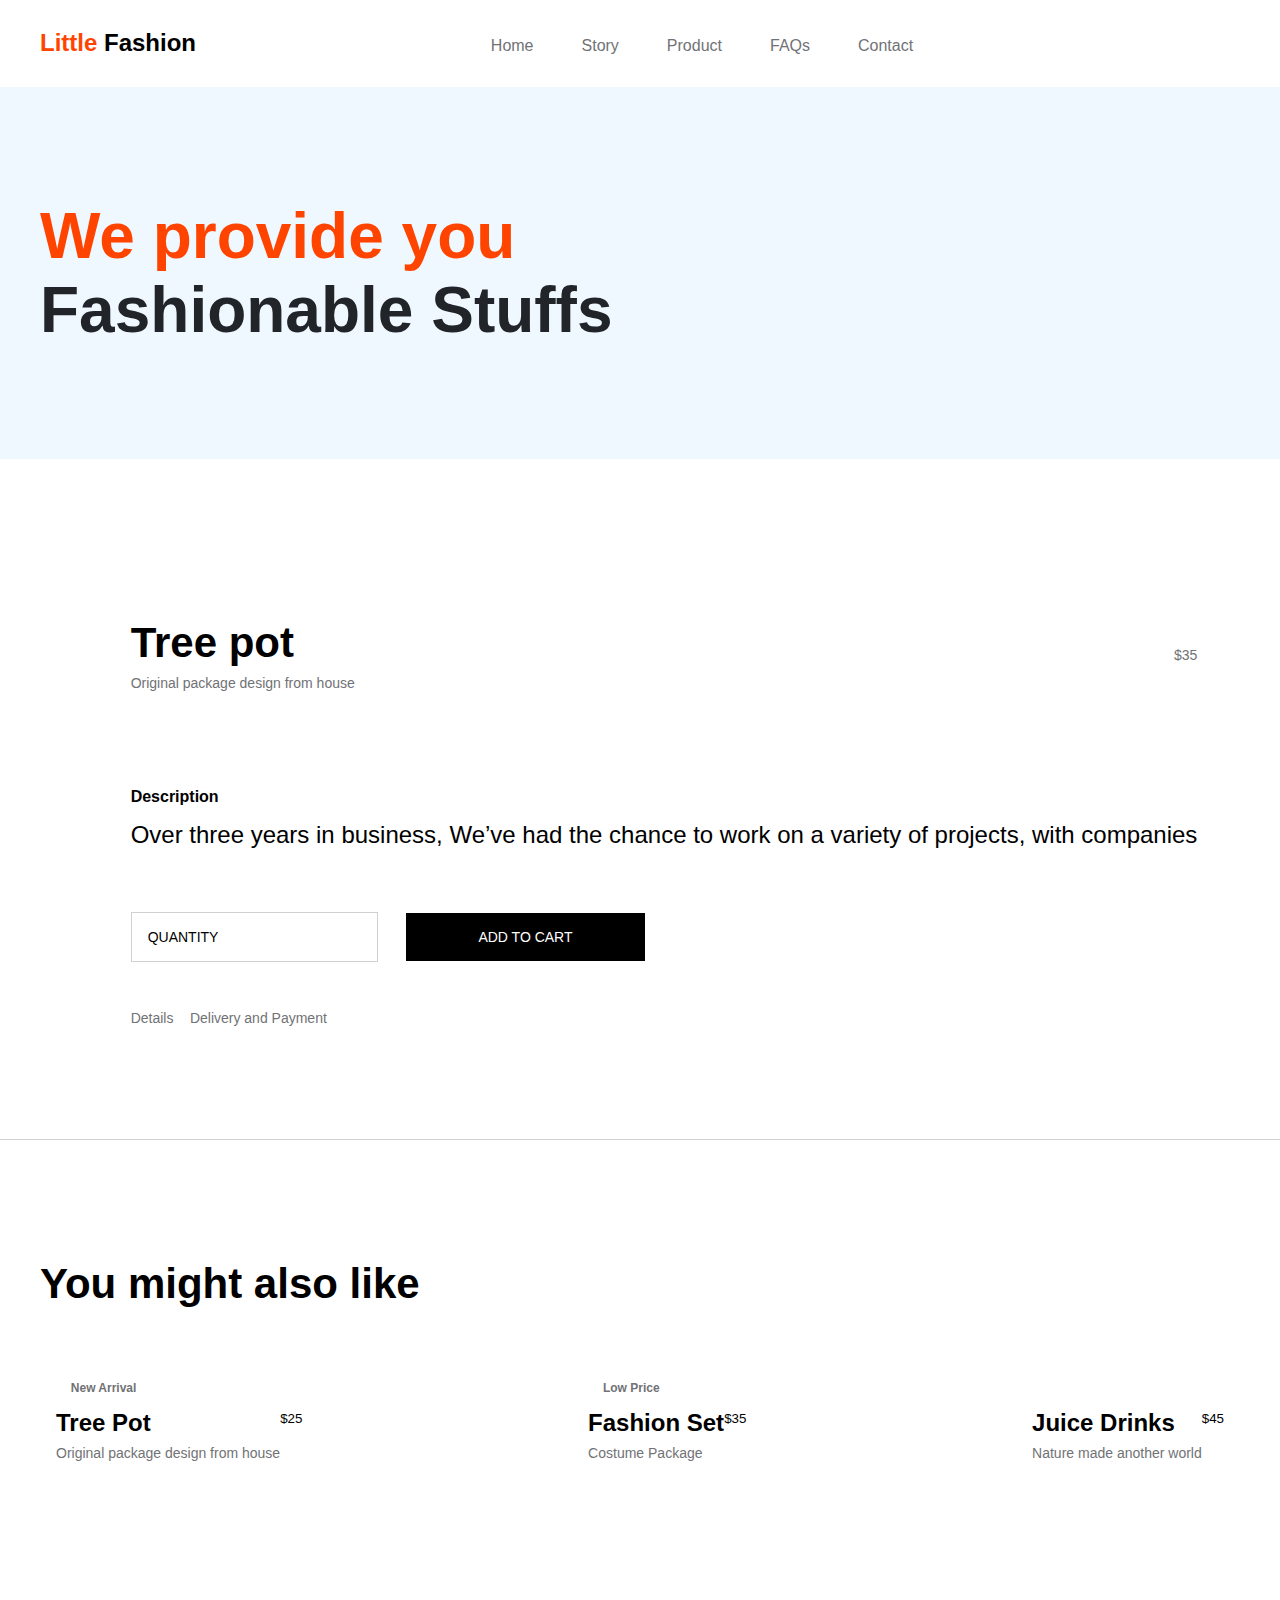
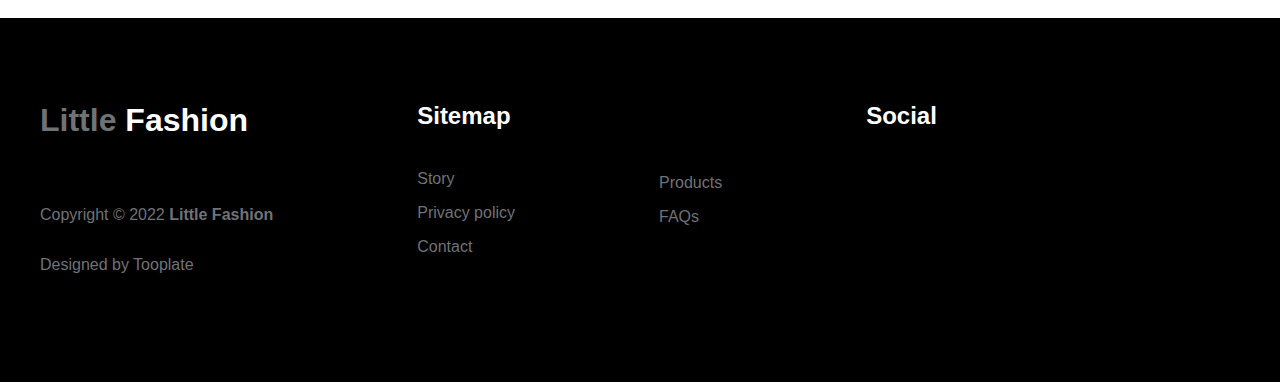
==== cart.html @ 00e497cb "last" ====
<!DOCTYPE html>
<html lang="en">

<head>
    <meta charset="UTF-8">
    <meta http-equiv="X-UA-Compatible" content="IE=edge">
    <meta name="viewport" content="width=device-width, initial-scale=1.0">
    <title>Litile Fashion | Cart</title>
    <link rel="stylesheet" href="style.css">
    <link rel="stylesheet" href="fonts/stylesheet.css">
    <script src="https://kit.fontawesome.com/057571cba5.js" crossorigin="anonymous"></script>
    <!-- <script src="js.js"></script> -->
    <link rel="stylesheet" href="responsive.css">
</head>

<body>
    <div class="wrap">

        <!-- header starts -->
        <header>
            <div class="container">
                <div class="nav">
                    <div class="logo">
                        <a href="index.html"> <p> <span>Little</span> Fashion</p></a>
                    </div>
                    <div class="menu">
                        <a href="index.html">Home</a>
                        <a href="story.html">Story</a>
                        <a href="products.html">Product</a>
                        <a href="FAQs.html">FAQs</a>
                        <a href="contact.html">Contact</a>
                    </div>
                    <div class="login">

                        <a href="login.html"> <i class="fa-regular fa-user"></i></a>
                        <a href="cart.html"> <i class="fa-solid fa-bag-shopping"></i> </a>


                    </div>
                </div>
            </div>

        </header>

       <!-- top  product -->
       <section>
        <div class="top_product">
            <div class="top_product_heading container">
                <h1> <span>We provide you</span>
                    <br>
                    Fashionable Stuffs</h1>
            </div>
        </div>
       </section>

        <!-- cart starts -->
        <section class="cart_line">
            <div class="cart container">
                <div class="cart_img">
                    <img src="./images/product1.jpeg" alt="">
                </div>
                <div class="cart_details">
                    <div class="cart_details_heading">
                        <div class="heading">
                            <h2>Tree pot</h2>
                            <p>Original package design from house</p>
                        </div>
                        <div class="prices">
                            <p>$35</p>
                        </div>

                    </div>
                    <div class="description">
                        <strong>Description</strong>
                        <p>Over three years in business, We’ve had the chance to work on a variety of projects, with companies</p>
                        <div class="top_btn">
                            <a class="dropdown active" href="#">
                                Quantity    
                            </a>
                            <div class="d_menu">
                                <p class="d-link">1</p>
                                <p class="d-link">2</p>
                                <p class="d-link">3</p>
                                <p class="d-link">4</p>
                                <p class="d-link">5</p>
                            </div>
                           
                            <!-- <a id="myBtn" href="">add to cart</a> -->
                            <button id="myBtn">add to cart</button>
                        </div>
                       
                        <div id="myModal" class="modal">
                           
                            <div class="modal-content">
                               <span class="close"><img src="https://img.icons8.com/fluency-systems-filled/34/717275/delete-sign.png"/></span>
                            <div class="modal_details">
                                <div class="modal_img">
                                    <img src="./images/product1.jpeg" alt="">
                                </div>
                                <div class="modal_text">
                                    <div class="modal_title">
                                        <h2>Tree pot</h2>
                                        <p class="dollar">$25</p>
                                        <p class="product_p">Quatity: 4</p>
                                        <p class="product_p">Colour: Black</p>
                                        <p class="product_p p_1">Size: S/S</p>
                                        <div class="total">
                                            <p>Total: $100</p>
                                        </div>
                                    </div>
                                </div>
                            </div>
                            <div class="modal_btn">
                                <a href="">chechout</a>
                                
                            </div>
                            </div>
                        </div>

                        <div class="bottom_btn">
                            <a href="">Details</a>
                            <a href="">Delivery and Payment</a>
                        </div>
                    </div>
                </div>
            </div>
        </section>

        <!-- Products starts -->
        <section>
            <div class="products container cart_pad">
                <div class="products_page ">
                    <h2>You might also like</h2>
                </div>
                <div class="products_content cart_pad">
                    <div class="product_blocks">
                        <div class="product_img">
                            <div class="img_top">
                                <div class="arrival">
                                    <p>New Arrival</p>
                                </div>
                                <div class="heart_icon">
                                    <a href="">  <i class="fa-solid fa-heart"></i></a>
                                  
                                </div>
                            </div>
                            <a href="cart.html"> <img src="./images/product1.jpeg" alt=""></a>
                           
                        </div>
                        <div class="product_info">
                            <div class="product_txt">
                                <h5>Tree Pot</h5>
                                <p>Original package design from house</p>
                            </div>
                            <div class="product_price">
                                <small>$25</small>
                            </div>
                            
                        </div>
                    </div>
                    <div class="product_blocks">
                        <div class="product_img">
                            <div class="img_top">
                                <div class="arrival">
                                    <p>Low Price</p>
                                </div>
                                <div class="heart_icon">
                                    <a href="">  <i class="fa-solid fa-heart"></i></a>
                                  
                                </div>
                            </div>
                            <a href="cart.html"> <img src="./images/product-2.jpeg" alt=""></a>
                           
                        </div>
                        <div class="product_info">
                            <div class="product_txt">
                                <h5>Fashion Set</h5>
                                <p>Costume Package</p>
                            </div>
                            <div class="product_price">
                                <small>$35</small>
                            </div>
                            
                        </div>
                    </div>
                    <div class="product_blocks">
                        <div class="product_img">
                            <div class="img_top">
                                <div class="arrival">
                                   
                                </div>
                                <div class="heart_icon">
                                    <a href="">  <i class="fa-solid fa-heart"></i></a>
                                  
                                </div>
                            </div>
                            <a href="cart.html"> <img src="./images/product-3.jpeg" alt=""></a>
                           
                        </div>
                        <div class="product_info">
                            <div class="product_txt">
                                <h5>Juice Drinks</h5>
                                <p>Nature made another world</p>
                            </div>
                            <div class="product_price">
                                <small>$45</small>
                            </div>
                            
                        </div>
                    </div>

                </div>
               
            </div>
        </section>

        <!--footer starts  -->
        <footer>
            <div class="footer_bg">
                <div class="footer_content container">
                    <div class="footer_col_1">
                        <h4> <a href="index.html">Little</a> Fashion</h4>
                        <p class="copyrigth">Copyright © 2022 </p>
                       
                        <p>Designed by <a href="">Tooplate</a> </p>
                    </div>
                    <div class="footer_col_2">
                        <div class="footer_heading">
                            <h5>Sitemap</h5>
                        </div>

                        <a href="story.html">Story</a>
                        
                        <a href="#">Privacy policy</a>
                        
                        <a href="contact.html">Contact</a>
                    </div>
                    <div class="footer_col_2_2 footer_col_2">
                        <a href="products.html">Products</a>
                        <a href="FAQs.html"> FAQs</a>
                    </div>
                    <div class="footer_col_3">
                        <div class="footer_heading">
                            <h5>Social</h5>
                        </div>

                        <div class="social_links">
                            <a class="youtube" href=""> <i class="fa-brands fa-youtube"></i></a>
                            <a href=""><i class="fa-brands fa-whatsapp"></i></a>
                            <a href=""><i class="fa-brands fa-instagram"></i></a>
                            <a href=""><i class="fa-brands fa-skype"></i></a>
                        </div>
                    </div>

                </div>
            </div>
        </footer>





    </div>






    <script>
        // Get the modal
        var modal = document.getElementById("myModal");
        
        // Get the button that opens the modal
        var btn = document.getElementById("myBtn");
        
        // Get the <span> element that closes the modal
        var span = document.getElementsByClassName("close")[0];
        
        // When the user clicks the button, open the modal 
        btn.onclick = function() {
          modal.style.display = "block";
        }
        
        // When the user clicks on <span> (x), close the modal
        span.onclick = function() {
          modal.style.display = "none";
        }
        
        // When the user clicks anywhere outside of the modal, close it
        window.onclick = function(event) {
          if (event.target == modal) {
            modal.style.display = "none";
          }
        }
        </script>
</body>

</html>
---- style.css ----
*{
    margin: 0;
    padding: 0;
    list-style: none;
    box-sizing: border-box;
    text-decoration: none;
    scroll-behavior: smooth;
}

:root{
    --white-color: #FFFFFF;
    --primary-color: #FF4400;
    --section-bg-color: #f0f8ff;
    --dark-color: #000000;
    --grey-color: #d0d1d1;
    --p-color: #717275;
    --body-font-family: 'Inter', sans-serif;
    --h5-font-size: 1.5rem;
    --p-font-size: 1.25rem;
    --copyright-text-font-size: 1rem;
    --product-link-font-size: 0.875rem;
    --custom-link-font-size: 0.75rem;
    --font-weight-thin: 100;
    --font-weight-light: 300;
    --font-weight-normal: 400;
    --font-weight-bold: 700;
    --font-weight-black: 900;
    --bs-blue: #0d6efd;
}
h1, h2, h3, h4, h5, h6 {
    font-weight: var(--font-weight-bold);
}
h2, h3, h4, h5, h6 {
    color: var(--dark-color);
   
}
h1{
    font-size: 4rem;
    font-weight: var(--font-weight-black);
    color: #212529!important;
}
h2{
    font-size: 2.625rem;
    font-weight: var(--font-weight-black);
}
h4{
    font-size: 2rem;
}
h5{
    font-size: 1.5rem;
}
h6{
  
    font-size: 1.25rem;
}

body{
    font-family: var(--body-font-family);
}
span{
    color: var(--primary-color);
}
::-webkit-scrollbar {
    width: 1rem;
  }


/* Track */
::-webkit-scrollbar-track {
    background: var(--white-color); 
  }
   
  /* Handle */
  ::-webkit-scrollbar-thumb {
    background: var(--p-color); 
  }
  
  /* Handle on hover */
  ::-webkit-scrollbar-thumb:hover {
    background: var(--primary-color); 
  }
::selection {
    color: var(--white-color);
    background: var(--primary-color);
  }
.wrap{
    width: 100%;
    margin: 0 auto;
}
.container{
    max-width: 1200px;
    width: 100%;
    margin: 0 auto;
}
.nav{
    display: flex;
    justify-content: space-between;
    padding: 1.8rem 0;
}
.logo > a{
   color: var(--dark-color);
}
.logo > a >p {
    font-weight: var(--font-weight-bold);
    font-size: 1.5rem;
}
.logo > a >p:hover{
    color: var(--primary-color);
}
.menu{
    margin-top: 0.5rem;
    display: flex;
    justify-content: center;
    gap: 3rem;
    border-bottom: #212529;
}
.menu > a{
    padding-bottom: 0.1rem;
    font-size: 1rem;
    color: var(--p-color);
    border-bottom: 2px solid var(--white-color);
    
}
.menu > a.active{
    color: var(--primary-color);
    border-bottom: 2px solid var(--grey-color);
}
.menu > a:hover{
   
    color: var(--primary-color);
    border-bottom: 2px solid var(--grey-color);
}
.login > a i{
    padding: 0 0.5rem;
    color: var(--p-color);
    font-size: 1.2rem;
}
.login > a i:hover{
    color: var(--primary-color);
}
/* design starts */
.bg_image{
    background-attachment: fixed;
    background-image: url("./images/top.jpeg");
    background-size: cover;
}
.design_content{
    color: var(--white-color);
    padding: 14rem 0;
    
}
.design_content > h1{
    color: var(--white-color) !important;
}
.design_content > p{
    padding: 1.5rem 0;
    font-size: 1.5rem;
    font-weight: var(--font-weight-thin);
    line-height: 2.5rem;
    width: 50%;
}
.btn{
    margin-top: 3rem;
}
.btn > a:hover{
    background-color: var(--primary-color);
}
.btn > a{
    font-weight: var(--font-weight-bold);
    background-color: var(--dark-color);
    padding: 1.5rem 2rem;
    border-radius: 4rem;
    color: var(--white-color);
    text-transform: uppercase;
}
/* ideas start */
.ideas{
    padding-top: 3.55rem;
}
.ideas_heading > h2{
    padding: 3.9rem 0;
    text-align: center;
}
.ideas_content{
    display: flex;
    justify-content: space-between;
    gap: 3rem;
}
.ideas_block{
    display: flex;
    justify-content: center;
    gap: 2rem;
}
.btn_2 {
    padding-top: 6rem;
    width: 10rem;
}
.link{
    border-left: 1px solid var(--grey-color);
    padding-left: 1rem;
}
.link > a{
    
    color: var(--grey-color);
    font-size: 1.125rem;
    line-height: 3rem;
   
    font-weight: var(--font-weight-bold);

}
.link.active{
    border-left: 1px solid var(--primary-color);
}
.link > a.active{
    color: var(--primary-color);
}
.link:hover{
    border-left: 1px solid var(--primary-color);
}
.link > a:hover{
    color: var(--primary-color);
}
.ideas_img > img{
   width: 34rem;
}
.ideas_text > h4{
    font-weight: var(--font-weight-bold);
    line-height: 3rem;

}
.ideas_text > p{
    padding: 1rem 1.8rem 0rem 0;
    font-size: var(--p-font-size);
    font-weight: var(--font-weight-light);
    color: var(--p-color);
    line-height: 2rem;
}
.ideas_text > a{
    display: block;
    padding-top: 1rem;
    text-transform: uppercase;
    font-size: var(--custom-link-font-size);
    font-weight: var(--font-weight-bold);
    color: var(--p-color);
}
.ideas_link{
    color: var(--p-color);
}
.ideas_link:hover{
    color: var(--primary-color);
}
.ideas_text > a:hover::after{
    content: "\f061";
    font-family: "Font Awesome 5 Free";
    font-weight: 900;
    padding-left: 0.2rem;
    
}
.ideas_text > a:hover{
    color: var(--primary-color);
}
/* retail starts */
.retail{
    display: flex;
    justify-content: center;
    background-color: var(--section-bg-color);
    margin-top: 6rem;
}
.retail_img{
    flex-basis: 50rem;
}
.retail_img > img{
    width: 41.313rem;
}
.retail_text{
    flex-basis: 51rem;
    padding: 7.8rem 0 4rem 4.5rem;
}
.retail_text > p{
    padding: 1rem 1.8rem 0rem 0;
    font-size: 1.5rem;
    font-weight: var(--font-weight-thin);
    color: var(--p-color);
    line-height: 2rem;
}
.retail_text > a{
    display: block;
    padding-top: 2rem;
    text-transform: uppercase;
    font-size: var(--custom-link-font-size);
    font-weight: var(--font-weight-bold);
    color: var(--p-color);
}
.retail_text >a strong{
    padding-left: 0.2rem;
    color: var(--section-bg-color);
}
.retail_text > a:hover{
    color: var(--primary-color);
}
.retail_text > a:hover::after{
    content: "\f061";
    font-family: "Font Awesome 5 Free";
    font-weight: 900;
    padding-left: 0.2rem;
    
}
/* products */
.products{
    margin-top: 7.5rem;
}
.products_heading{
    text-align: center;
    padding-bottom: 3.4rem;
}
.products_content{
    display: flex;
    justify-content: space-between;
    padding-bottom: 2.4rem;
}
.product_blocks:hover .product_img {
    box-shadow: 0 1rem 3rem rgba(0,0,0,.175);
}
.product_img >a img{
    width: 22.7rem !important;
}
/* .product_img > img:hover{
    box-shadow: 0 1rem 3rem rgba(0,0,0,.175);
} */
.product_info{
    padding: 1.8rem 1rem;
    display: flex;
    justify-content: space-between;
}
.product_txt> h5:hover{
    color: var(--primary-color);
}
.product_txt> p{
    color: var(--p-color);
    font-size: var(--product-link-font-size);
    padding-top: 0.490rem;
}
.product_txt> small {
    font-size: .875em;
    color: var(--p-color);
}

.img_top{
    padding: 0 1.3rem;
    position: relative;
}
.arrival {
    position: absolute;
    top: 1rem;
}
.heart_icon{
    position: absolute;
    top: 1rem; 
    left: 20.4rem;
}
.arrival > p{
    background: var(--white-color);
    color: var(--p-color);
    font-size: var(--custom-link-font-size);
    font-weight: var(--font-weight-bold);
    padding: 0.188rem 0.625rem;
}
.heart_icon >a i{
    color: var(--white-color);
}
.heart_icon >a i:hover{
    color: var(--primary-color);
}
.product_bottom_btn{
    text-align: center;
    padding-bottom: 7.15rem;
}
.product_bottom_btn > a{
    text-transform: uppercase;
    color: var(--p-color);
    font-size: 0.813rem;
    font-weight: var(--font-weight-bold);
    border-bottom: 2px solid var(--grey-color);
    padding-bottom: 0.375rem;
}
.product_bottom_btn > a:hover{
    color: var(--primary-color);
}
/* footer starts */
.footer_bg{
    background-color: var(--dark-color);
    padding: 5.25rem 0;
   
}
.footer_content{
    display: flex;
    justify-content: start;
    gap: 9rem;
}
.footer_col_1> h4{
    color: var(--white-color);
    padding-bottom: 3.7rem;
}

.footer_col_1> h4 a{
    color: var(--p-color);
}
.footer_col_1> h4 a:hover{
    color: var(--primary-color);
}
.footer_col_1> p{
    color: var(--p-color);
    font-size: var(--copyright-text-font-size);
    padding: 0.5rem 0 1.5rem  0;
}
 .copyrigth::after{
    content: "Little Fashion";
    color: var(--p-color);
    font-weight: var(--font-weight-bold);
}
.footer_col_1>p>a{
    color: var(--p-color);
}
.footer_col_1>p>a:hover{
    color: var(--primary-color);

}
.footer_heading h5{
    color: var(--white-color);
    padding-bottom: 2rem;
}
.footer_col_2 > a{
    color: var(--p-color);
   display: block;
   padding: 0.5rem 0;
}
.footer_col_2 > a:hover{
    color: var(--white-color);
}
.footer_col_2_2{
    padding-top: 4rem;
}

.social_links{
    color: var(--p-color);
    font-size: 1rem;
    display: inline-block;
    vertical-align: top;
}
.social_links a i{
    color: var(--p-color);
    padding-left: 1rem;
    font-size: 1.1rem;
}
.social_links a i:hover{
    color: var(--white-color);
}
/*......................................... product page.........................................  */
.top_product{
    background-color: var(--section-bg-color);
    padding: 7rem 2rem;
}
.products_page > h2{
    text-align: left;
    padding-bottom: 3.4rem;
}
.product{
    padding-bottom: 6.8rem;
}
/*......................................... story page.........................................  */
.top_story{
    background-color: var(--section-bg-color);
   
}
.product_img > img{
    width: 100%;
}
.story{
    display: flex;
    justify-content: space-between;
}
.story_heading{
    padding: 9rem 0 0 7rem  ;
}
.story_img > img{
    width: 42rem;
}

/*team starts */
.team{
    background-color: var(--grey-color);
    padding: 4rem 0;

}
.team_heading{
    padding: 2rem 0;
}
.team_block{
    display: flex;
    justify-content: space-between;
}
.team_box{
    display: flex;
    justify-content: space-between;
    background: var(--white-color);
    padding: 2.1rem 1.9rem;
    border-radius: 0.25rem;
    gap: 1rem;
}
/* story modal */

 .modal_2_titel{
    padding-top: 7rem;
    padding-bottom: 5rem;
    text-align: center;
    border-bottom: 1px solid #dee2e6;
}
.modal_2_titel >h2{
    
    line-height: 1.5;
    
}
.modal_2_titel>h6{
    color: #6c757d!important;
    
}
.modal_2_details{
    padding: 3rem;
}
.modal_txt{
    display: flex;
    justify-content: space-between;
    padding: 2rem 0;
}
.modal_txt>p{
    flex-basis: 21rem;
  
}
.find_links>strong ,.find_links>a{
    display: inline-block;
    font-weight: var(--font-weight-bold);
    font-size: 1rem;
    padding-top: 1rem;
    padding-right: 1rem!important;
}
.find_links>a{
    color: #6c757d;
    font-size: 1rem;
}
.find_links>a:hover{
    color:  var(--primary-color);
    
}
.modal_2{
    display: none;
    position: fixed; /* Stay in place */
    z-index: 1; /* Sit on top */
    padding-top: 20px; /* Location of the box */
    left: 0;
    top: 0;
    width: 100%; /* Full width */
    overflow: auto; /* Enable scroll if needed */
    background-color: rgb(0,0,0); /* Fallback color */
    background-color: rgba(0,0,0,0.4); /* Black w/ opacity */
}


.modal_details_2 {
    position: relative;
    background-color: #fefefe;
    margin: 0 auto;
    padding: 0;
    border: 1px solid #888;
    width:  50rem;
    box-shadow: 0 4px 8px 0 rgba(0,0,0,0.2),0 6px 20px 0 rgba(0,0,0,0.19);
    -webkit-animation-name: animatetop;
    -webkit-animation-duration: 0.4s;
    animation-name: animatetop;
    animation-duration: 0.4s
  }

.exit {
    
    background-color: pink;
    background-color: var(--white-color);
    border: none;
    position: absolute;
    top: 1rem;
    left: 23rem;
    right: 0;
    z-index: 1;
  }
  /* .exit::after{
    cursor: pointer;
    font-family: "Font Awesome 5 Free";
    content: "\f00d";
    font-weight: 900;
    color: var(--p-color);
    font-size: 3rem;
    z-index: 1;
    
  } */
  .exit::after:hover{
    color: #212529;
  } 
/* .modal_details_2 >.exit{
    background-color: var(--white-color);
    border: none;
    position: relative;
    top: 1rem;
    left: 46rem;
    right: 0;
  }
  .modal_details_2 >.exit::after{
    cursor: pointer;
    font-family: "Font Awesome 5 Free";
    content: "\f00d";
    font-weight: 900;
    color: var(--p-color);
    font-size: 3rem;
    z-index: 1;
    
  } */
/* block starts */
.block_img > img{
    width: 5.313rem;
    border-radius: 7rem;
}
.block_info{
    padding: 1.2rem 3.2rem 1.2rem 0;
   
}
.block_info > p{
    font-size: 1rem;
    color: #6c757d!important;
    font-weight: var(--font-weight-bold);
    line-height: 2rem;
}
.block_popup{
    margin: 1.6rem 0;
    background: var(--grey-color);
    border-radius: 0.2rem;
    width: 42px;
    height: 42px;
}
.circle{
    margin: 0.7rem;
    width: 20px;
    height: 20px;
    border-radius: 2rem;
    background-color: var(--white-color);
    text-align: center;
}
.circle:hover{
    background-color: #212529;
}
.circle > button{
    color: var(--grey-color);
    border: none;
    cursor: pointer;
    background-color: var(--white-color);
    
}
.circle > button:hover{
    background-color: #212529;
    color: var(--white-color);
    
}
/* customer starts */
.customer{
    
    margin: 7rem auto;
    width: 51.938rem;
}
.customer_heading{
    text-align: center;
}
.comma i{
    color: var(--primary-color);
    font-size: 4rem;
}
.customer_text>p{
    font-size: 1.5rem;
    font-weight: var(--font-weight-thin);
    padding-bottom: 2rem;
}
.customer_user {
    display: flex;
    gap: 1rem;
  }
.customer_user >img{
    width: 3.438rem;
    border-radius: 7rem;
    
}
.customer_text{
    padding: 0 6rem;
}
.customer_user >p{
    color: #212529;
    padding-top: 1rem;
}
.customer_user >p strong{
    color: #6c757d!important;
}
/*......................................... contact page.........................................  */
.contact_form{
    margin: 7.44rem 0 5.5rem 0;
}
.contact_form_heading > h2::after{
    content: "begin";
    color: var(--primary-color);
}
.contact{
    display: flex;
    justify-content: left;
    gap: 5rem;
}

.form {
  margin: 2rem 0;
}
.form >input{
    display: block;
    width: 30.2rem;
    padding: 1.24rem 1rem;
    margin: 1.5rem 0;
    border-radius: 0.3rem;
    color: #212529;
    border: 1px solid var(--grey-color);
    outline: none;
    font-size: 1rem;
}
.form >input:focus{
    border-color: #86b7fe;
    box-shadow: 0 0 0 0.25rem rgb(13 110 253 / 25%);
}
.form > textarea{
    display: block;
    width: 30.2rem;
    padding: 1.24rem 1rem;
    color: #212529;
    border-radius: 0.3rem;
    font-size: 1rem;
    border: 1px solid var(--grey-color);
    outline: none;
    resize: vertical;
    height: 10rem;
    font-family: var(--body-font-family);
}
.form >textarea:focus{
    border-color: #86b7fe;
    box-shadow: 0 0 0 0.25rem rgb(13 110 253 / 25%);
}
.button{
    margin: 2.5rem 0;
}
.button > a{
    border-radius: 3rem;
    padding: 1rem 4.8rem;
    color: var(--white-color);
    background-color: #000000;
    text-transform: uppercase;
    font-weight: var(--font-weight-bold);
}
.button > a:hover{
    background-color: var(--primary-color);
    
}
.company{
    margin: 10rem 0;
}
.company_info{
  
    display: flex;
    justify-content: center;
}

.company_address:first-child{
    border-right: 1px solid #dee2e6;
    
}
.company_address>.company_block_1{
    border-bottom: 1px solid #dee2e6;
    padding: 2rem 3rem ;
    line-height: 3rem;
}
.company_address>.company_block_2{
    padding: 2rem 3rem ;
    line-height: 3rem;
}
.company_address:first-child>.company_block_2>p{
    line-height: 2rem;
    font-size: var(--p-font-size);
    font-weight: var(--font-weight-light);
    color: #6c757d!important;
}
.company_address:last-child .company_block_1{
   padding-left: 3rem;

}
.company_block_1> a{
    color: var(--p-color);
    font-size: var(--custom-link-font-size);
    font-weight: var(--font-weight-bold);
    text-transform: uppercase;
}
.company_block_1> a:hover{
    color: var(--primary-color);
}
.company_block_1> a:hover::after{
    content: "->";
}
.company_address:last-child .company_block_2{
    padding-left: 3rem;
 }
 .company_address:last-child>.company_block_2>a{
    color: #6c757d;
    font-size: 1rem;
    padding-right: 1rem;
 }
 .company_address:last-child>.company_block_2>a:hover{
    color: var(--primary-color);
 }
 /*......................................... cart page.........................................  */
 .cart_line{
    padding-bottom: 7rem;
    border-bottom: 1px solid var(--grey-color);
 }
 .cart_pad{
    padding-bottom: 4rem;
 }
 .cart{
    display: flex;
    justify-content: center;
    gap: 3rem;
    margin-top: 7rem ;
 }
 .cart_img >img{
    width: 35rem;
 }
 .cart_img >img:hover{
    box-shadow: 0 1rem 3rem rgb(0 0 0 / 18%);
 }
 .cart_details{
    margin-top: 3rem;
 }
 .cart_details_heading{
    display: flex;
    justify-content: space-between;
 }
 .heading > p{
    font-size: var(--product-link-font-size);
    color: var(--p-color);
    line-height: 2rem;
 }
 .prices>p{
    font-size: var(--product-link-font-size);
    color: var(--p-color);
    line-height: 4.5rem;
   
 }
 .description{
    margin-top: 4.6rem;
 }
 .description >strong{
   line-height: 3rem;
 }
 .description >p{
    font-size: 1.5rem;
    font-weight: var(--font-weight-thin);
    
 }
 .top_btn{
    margin: 4rem 0 3rem 0;
   
 }
 .top_btn > a{
    font-size: var(--product-link-font-size);
    padding: 1rem 1rem;
    border: 1px solid var(--grey-color);
    text-transform: uppercase;
    color: #000000;

    
 }
 .top_btn > a:first-child > small{
    padding-left: 7.5rem;
 }
 .top_btn > button{
    font-size: var(--product-link-font-size);
    padding: 1rem 4.5rem;
    background-color: #000000;
    text-transform: uppercase;
    color: var(--white-color);
    margin-left: 1.5rem;
    border: none;
 }
 .top_btn > button:hover{
    background-color: var(--primary-color);
 }
 .bottom_btn> a{
    color: var(--p-color);
    font-size: var(--product-link-font-size);
    margin-top: 2rem;
    margin-right: 0.75rem;
 }
 .top_btn{
    position: relative;
 }
 .d_menu{
    position: absolute;
    top: 3rem;
    
    background-color: var(--white-color);
    border: 1px solid #dee2e6;
    width: 16rem;
    
    opacity: 0;
 }
 .d-link{
   padding: 0.2rem 1rem;
 }
 .d-link:hover{
    background-color: var(--bs-blue);

 }
 a.active:focus{
    border: 0.33rem solid #a2e8f7;
 }
 .dropdown:focus + .d_menu{
    opacity: 1;
 }

 .dropdown::after{
    content: "\f0d7";
    font-family: "Font Awesome 5 Free";
    font-weight: 900;
    color: #212529;
    padding-left: 8rem;
    
 }

/* cart modal */

.modal_details{
    display: flex;
    justify-content: start;
    border-bottom: 1px solid var(--grey-color);
    gap: 1.5rem;
    padding: 1rem 4rem 3.77rem 4rem;
}
.modal_img > img{
    width: 20.25rem;
}
.modal_text{
    width: 100%;
}
.modal_title >p.dollar{
    margin-top: 1rem!important;
    color: #6c757d!important;
    font-size: var(--p-font-size);
    font-weight: var(--font-weight-light);
}
.product_p{
    font-size: var(--product-link-font-size);
    font-weight: var(--font-weight-light);
    color: var(--p-color);
    margin-top: 2rem;
}
.p_1{
    padding-bottom: 2rem;
    
}
.total{
    padding-top: 1rem;
    border-top: 1px solid var(--grey-color);
}
.modal_btn{
    text-align: right;
    margin: 3.4rem  2.7rem ;
}
.modal_btn >a{
    font-size: var(--product-link-font-size);
    padding: 1.25rem 8rem;
    background-color: #000000;
    text-transform: uppercase;
    color: var(--white-color);
   
}
.close {
    cursor: pointer;
    background-color: var(--white-color);
    border: none;
    position: relative;
    top: 1.6rem;
    left: 46rem;
    right: 0;
  }
  .close> img:hover{
    fill: #000000;
    
  }
  /* .close::after{
    cursor: pointer;
    font-family: "Font Awesome 5 Free";
    content: "\f00d";
    font-weight: 900;
    color: var(--p-color);
    font-size: 3rem;
    z-index: 1;
    
  }
  .close::after:hover{
    color: #212529;
  }  */
 
.modal{
    display: none;
    position: fixed; 
    z-index: 1; 
    padding: 2rem 0 3rem; 
    left: 0;
    top: 0;
    width: 100%; 
    
    overflow: auto; 
    background-color: rgb(0,0,0); 
    background-color: rgba(0,0,0,0.4); 
}
.modal-content {
    border-radius: 0.5rem;
    position: relative;
    background-color: #fefefe;
    margin: auto;
    padding: 0;
    border: 1px solid #888;
    width: 50rem;
    box-shadow: 0 4px 8px 0 rgba(0,0,0,0.2),0 6px 20px 0 rgba(0,0,0,0.19);
    -webkit-animation-name: animatetop;
    -webkit-animation-duration: 0.6s;
    animation-name: animatetop;
    animation-duration: 0.6s
  }
  /* Add Animation */
@-webkit-keyframes animatetop {
    from {top:-300px; opacity:0} 
    to {top:0; opacity:1}
  }
  
  @keyframes animatetop {
    from {top:-300px; opacity:0}
    to {top:0; opacity:1}
  }
  /* .modal-content >.close{
    background-color: var(--white-color);
    border: none;
    position: relative;
    top: 1rem;
    left: 46rem;
    right: 0;
  }
  .modal-content >.close::after{
    cursor: pointer;
    font-family: "Font Awesome 5 Free";
    content: "\f00d";
    font-weight: 900;
    color: var(--p-color);
    font-size: 3rem;
    z-index: 1;
    
  }
  .modal-content >.close::after:hover{
    color: #212529;
  } */
 /*......................................... login page.........................................  */
 .login_pg{
    margin: 7rem 0;
    text-align: center;
 }
 .login_form > input{
    display: block;
    width: 30.063rem;
    padding: 1.3rem ;
    margin: 1.5rem auto;
    border-radius: 5px;
    border: 1px solid var(--grey-color);
    color: var(--grey-color);
    font-size: 1rem;
 }
 
 .login_form >a{
    display: block;
    margin: 1.5rem auto;
    width: 30.063rem;
    background-color: #000000;
    color: var(--white-color);
    padding: 1.3rem ;
    text-align: center;
    border-radius: 3rem;
    text-transform: uppercase;
 }
 .login_form >a:hover{
    background-color: var(--primary-color);
 }
 .login_form >p{
    color: var(--p-color);
    font-size: var(--p-font-size);
    font-weight: var(--font-weight-light);
 }
 .login_form >p a{
    color: var(--p-color);
 }
 .login_form >p a:hover{
    color: var(--primary-color);
 }
 .accounts_signup > a{
    display: block;
    margin: 1.5rem auto;
    width: 22.7rem;
    padding: 1.3rem ;
    text-align: center;
    border-radius: 3rem;
   
    color: var(--dark-color);
    font-size: var(--copyright-text-font-size);
    border: 1px solid var(--grey-color);
 }
 .accounts_signup > a  i{
    padding-right: 1rem;
 }
 .accounts_signup > a:hover{
    color: var(--white-color);
    background-color: var(--primary-color);
 }
 hr{
    width: 22.7rem;
    margin: 0 auto;
    margin-top: 3rem;
    background-color: var(--grey-color);
    border: 1px solid var(--grey-color);
 }
 .login_pg small{
    display: block;
    position: relative;
    top: -0.5rem;
    background: var(--white-color);
    color: var(--dark-color);
    font-weight: var(--font-weight-bold);
    font-size: 0.875rem;
    width: 2.2rem;
    text-transform: uppercase;
    margin: 0 auto;
    margin-bottom: 2rem;
 }
/*......................................... FAQ page.........................................  */
 .top_FAQ{
    background-color: var(--section-bg-color);
    padding: 7rem 2rem;
}


.top_FAQ_heading >h1::before{
    content: "Your favorite questions";
    color: var(--primary-color);
    display: block;
}
.FAQ_block{
    margin: 7rem 0;
    width: 46rem;
}
.FAQ_heading{
    padding: 2rem 0;
}
/* .FAQ_link{
    border-bottom: 1px solid var(--grey-color);
} */
.FAQ_dropdown>button{
    font-size: 1.5rem;
    font-weight: var(--font-weight-normal);
    padding: 1.5rem 0 ;
    color: #212529;
    outline: none;
    background-color: var(--white-color);
    border-bottom: 1px solid var(--grey-color);
}

.dropdown_text{
   
    padding-bottom: 2rem;
}
.dropdown_text >p{
    color: var(--p-color);
    font-size: var(--p-font-size);
    font-weight: var(--font-weight-light);
    padding: 2rem 0;
    border-bottom: 1px solid var(--grey-color);

}
.dropdown_text >.bold{
    padding-bottom: 1rem;
    border: none;
}
.dropdown_text >.bold::before{
    content: "Little Fashion";
    font-weight: var(--font-weight-bold);
}

.accordion {
    /* background-color: #eee; */
    color: #444;
    cursor: pointer;
    padding: 18px;
    width: 100%;
    border: none;
    text-align: left;
    outline: none;
    font-size: 15px;
    transition: 0.4s;
  }
  .accordion:after {
    font-family: "Font Awesome 5 Free";
    content: "\f107";
    font-weight: 900;
    color: #212529;
    float: right;
    margin-left: 5px;
  }
  
  .panel {
    padding: 0;
    background-color: white;
    max-height: 0;
    overflow: hidden;
    transition: max-height 0.2s ease-out;
  }
  .top_scroll{
    position: absolute;
    top: 96rem;
    right: 3rem;
  }
  .top_scroll> img:hover{
    color: #FF4400;
  }
---- responsive.css ----
* {
    margin: 0;
    padding: 0;
    list-style: none;
    box-sizing: border-box;
    text-decoration: none;
}

@media screen and (max-width: 576px) {
    h1{
        font-size: 2.5rem;
    }
    h2 {
        font-size: 2rem;
    }

    .container {
        width: 100%;
        margin: 0 auto;
    }

    .nav {
        flex-direction: column;
        align-items: center;
        gap: 2rem;
    }

    .menu {
        display: flex;
        flex-direction: column;
        align-items: center;
        gap: 1rem;
    }

    /* desgn starts */
    .design_content {
        padding: 3rem;
    }

    .design_content>h1 {
        font-size: 2rem;
    }

    .design_content>p {
        font-size: 1rem;
        width: 100%;
    }

    .btn>a {
        font-size: 0.88rem;
        padding: 1rem 1.2rem !important;
    }

    /* ideas start */
    .ideas_content {
        flex-direction: column;
        align-items: center;
        margin: 0 3rem;
        
    }
    .ideas_block{
        flex-direction: column;
       
    }
   
    .ideas_heading > h2 {
        padding: 1rem 0;
        text-align: center;
    }
    .ideas_content>h4 {
        text-align: center;
    }

    .ideas_img>img {
        width: 100%;
    }

    /* retail starts */
    .retail {
        flex-direction: column;
        align-items: center;
       
        margin-top: 6rem;
    }

    .retail_img>img {
        width: 100% !important;
    }

    .retail_img {
        flex-basis: 100%;
    }

    .retail_text {
        flex-basis: 100%;
        padding: 1rem 2rem !important;
    }
    /* products */
    .top_product_heading > h1{
        text-align: center;
     }
    .products{
        margin-top: 3rem;
    }
    .products_content{
        flex-direction: column;
        align-items: center;
    }
    .products_page > h2{
        text-align: center;
        padding-bottom: 3.4rem;
    }
    /* footer */
    .footer_content{
        flex-direction: column;
        align-items: center;
        text-align: center;
        gap: 2rem;
    }
    .footer_col_2_2{
        padding: 0;
    }
    /*......................................... story page.........................................  */
    .story{
        flex-direction: column;
        align-items: center;
    }
    .story_heading {
        padding: 6rem 0 6rem 0rem;
    }
    .story_img > img {
        width: 100%;
    }
    .team_heading{
        text-align: center;
    }
    .team_block{
        flex-direction: column;
        align-items: center;
        gap: 2rem;
    }
    .team_box{
        flex-direction: column;
        align-items: center;
    }
    .block_info {
        padding: 0  2.2rem ;
        text-align: center;
    }
    .customer{
        width: auto;
        margin:  2rem;
    }
    .customer_user{
        flex-direction: column;
        align-items: center;
    }
     /*......................................... contact page.........................................  */
     .contact{
        flex-direction: column;
     align-items: center;
       }
    .contact_form {
        margin: 7.44rem 0 0.5rem 0;
    }
    .company {
        margin: 0 0 8rem 0;
    }
    .company_info{
        flex-direction: column;
        align-items: center;
    }
    .company_address > .company_block_1 , .company_block_2{
        border: none;
    }
    .company_address:first-child{
        border: none;
    }
    .form >input , textarea{
        width: 100% !important;
    }
    .button{
        text-align: center;
    }
    .button > a{
        padding: 1rem 2.8rem;
        
    }
    .company_address:last-child .company_block_2 {
        padding-left: 1rem;
    }
    .company_address:last-child .company_block_1{
        padding-left: 1rem;
    }
    /*......................................... cart page.........................................  */
    .cart{
        flex-direction: column;
        align-items: center;
        gap: 2rem;
        margin-top: 3rem ;
    }
    .cart_img >img{
        width: 100%;
     }
    .cart_details{
        
        margin: 0 2rem !important;
    }
    .dropdown{
        display: flex;
        justify-content: space-between !important;
    
     }
     .d_menu{
        top: 3.2rem;
        width: 100%;
     }
    .dropdown::after{
        padding-left: 0rem ;
     }
    .top_btn > a{
     
        width: 100%;
    }
   
    .top_btn > a:first-child > small {
        padding-left: 15.5rem;
    }
    .top_btn > button{
        display: block;
        width: 100%;
        margin: 1.5rem 0;
        text-align: center;
    }
    .modal_details{
        flex-direction: column;
        align-items: center;
    }
    /*......................................... cart page.........................................  */
    .login_pg{
        margin: 3rem 2rem;
    }
    .login_form > input{
        width: 100%;
    }
    .login_form >a{
        width: 100%;
    }
    .accounts_signup > a{
        width: 100%;
    }
    hr{
        width: 100%;
    }
    .modal-content{
        width: 100%;
    }
    .modal_img > img {
        width: 100%;
    }
    .close{
        top: 0.6rem;
        left: 27rem;
    }



    .FAQ_block{
        margin: 7rem 0;
        padding: 0 2rem;
        width: 100%;
    }
    .FAQ_link >img{
        position: absolute;
        left: 27rem;
       
    }
}


@media (min-width: 576px) and (max-width: 767px) {
    .container {
        width: 100%;
        margin: 0 auto;
    }

    .nav {
        flex-direction: column;
        align-items: center;
        gap: 2rem;
    }

    /* desgn starts */
    .design_content {
        padding: 3rem;
    }
    .design_content>p {
        width: 100%;
     }
    
    /* ideas start */
    .ideas_content {
        flex-direction: column;
        align-items: center;
    }
    .ideas_block{
        flex-direction: column;
       
    }
    .ideas_text{
        padding: 0 3rem;
    }
    .ideas_content>h4 {
        text-align: center;
    }

    /* retail starts */
    .retail {
        flex-direction: column;
        align-items: center;
       
    }

    .retail_img>img {
        width: 100% !important;
    }

    .retail_img {
        flex-basis: 100%;
    }

    .retail_text {
        flex-basis: 100%;
        padding: 1rem 3rem !important;
    }
    /* products */
    .top_product_heading > h1{
        text-align: center;
     }
    .products_content{
        flex-direction: column;
        align-items: center;
    }
    .products{
        margin-top: 3rem;
    }
    .products_page > h2{
        text-align: center;
        padding-bottom: 3.4rem;
    }
    /* footer */
    .footer_content{
        flex-direction: column;
        align-items: center;
        text-align: center;
        gap: 2rem;
    }
    .footer_col_2_2{
        padding: 0;
    }
     /*......................................... story page.........................................  */
     .story{
        flex-direction: column;
        align-items: center;
    }
    .story_heading {
        padding: 6rem 0 6rem 0rem;
    }
    .story_img > img {
        width: 100%;
    }
    .team_heading{
        text-align: center;
    }
    .team_block{
        flex-direction: column;
        align-items: center;
        gap: 2rem;
    }
    .customer{
        width: auto;
        margin: 2rem;
    }
     /*......................................... contact page.........................................  */
     .contact{
        flex-direction: column;
     align-items: center;
       }
    .contact_form {
        margin: 7.44rem 0 0.5rem 0;
    }
    .company {
        margin: 0 0 8rem 0;
    }
     /*......................................... cart page.........................................  */
     .cart{
        flex-direction: column;
        align-items: center;
        gap: 2rem;
        margin-top: 3rem ;
    }
    .cart_img >img{
        width: 100%;
     }
    .cart_details{
        width: 30rem;
        margin: 0 auto;
    }
    .dropdown{
        display: flex !important;
        justify-content: space-between;
    
     }
     .d_menu{
        width: 100%;
     }
     .dropdown::after{
        padding-left: 0rem !important;
     }
    .top_btn > a{
        /* display: block; */
        width: 100%;
    }
   
    .top_btn > a:first-child > small {
        padding-left: 22.5rem;
    }
    .top_btn > button{
        width: 100%;
        margin: 1.5rem 0;
        text-align: center;
    }
    .modal_details{
        flex-direction: column;
        align-items: center;
    }
    .modal_img > img {
        width: 100%;
    }
    .close{
        top: 0.6rem;
        left: 39rem !important;
    }

    .FAQ_block{
        margin: 7rem 2rem;
        width: 32rem;
    }
    .FAQ_link >img{
        position: absolute;
        left: 29rem;
       
    }
}

@media (min-width: 767px) and (max-width: 992px) {
    .container {
        width: 100%;
        margin: 0 auto;

    }

    .nav {
        flex-direction: column;
        align-items: center;
        gap: 2rem;
    }

    /* desgn starts */
    .design_content {
        padding: 3rem;
    }

    .design_content>p {
       width: 100%;
    }

    /* ideas start */
    .ideas_content {
        flex-direction: column;
        align-items: center;
    }
    .ideas_block{
        flex-direction: column;
       
    }
    .ideas_text{
        padding: 0 7rem;
    }
    .ideas_content>h4 {
        text-align: center;
    }

    /* retail starts */
    .retail {
        flex-direction: column;
        align-items: center;
       
    }

    .retail_img>img {
        width: 100% !important;
    }

    .retail_img {
        flex-basis: 100%;
    }

    .retail_text {
        flex-basis: 100%;
        padding: 0rem 0 0rem 4.5rem !important;
    }
    /* products */
    .top_product_heading > h1{
       text-align: center;
    }
    .products_content{
        flex-direction: column;
        align-items: center;
    }
    .products{
        margin-top: 3rem;
    }
    .products_page > h2{
        text-align: center;
        padding-bottom: 3.4rem;
    }
    /* footer */
    .footer_bg {
        padding: 3rem 2rem;
    }
    .footer_content{
        gap: 3rem;
    }
    /*......................................... story page.........................................  */
    .story{
        flex-direction: column;
        align-items: center;
    }
    .story_heading {
        padding: 6rem 0 6rem 0rem;
    }
    .story_img > img {
        width: 100%;
    }
    .team_heading{
        text-align: center;
    }
    .team_block{
        flex-direction: column;
        align-items: center;
        gap: 2rem;
    }
    .customer{
        width: auto;
        margin:  2rem;
    }
    /*......................................... contact page.........................................  */
    .contact{
        flex-direction: column;
     align-items: center;
       }
    .contact_form {
        margin: 7.44rem 0 0.5rem 0;
    }
    .company {
        margin: 0 0 8rem 0;
    }
      /*......................................... cart page.........................................  */
      .cart{
        flex-direction: column;
        align-items: center;
        gap: 2rem;
        margin-top: 3rem ;
    }
    .cart_img >img{
        width: 100%;
     }
    .cart_details{
        width: 39rem;
        margin: 0 auto;
    }
    .modal_details{
        flex-direction: column;
        align-items: center;
        
    }
    .modal-content{
        width: 42rem ;
    }
    .modal_img > img {
        width: 100%;
    }
    .close{
        left: 38rem;
    }

    .FAQ_block{
        margin: 7rem 2rem;
        width: 45rem;
    }
    .FAQ_link >img{
        position: absolute;
        left: 43rem;
       
    }

}

@media (min-width: 992px) and (max-width: 1024px) {
    .container {
        max-width: 900px;
        width: 100%;
        margin: 0 auto;

    }

    /* design starts */
    .design_content>p {
        width: 63%;
    }
    /* idea start */
    .ideas_content ,.ideas_block{
        gap: 1rem;
    }
    .ideas_img > img {
        width: 30rem;
    }
    .ideas_text > p {
        padding: 1rem 0rem 0rem 0;
    }
    /* retail starts */
   
    .retail_img {
        flex-basis: 50rem;
    }

    .retail_text {
        flex-basis: 51rem;
        padding: 7.8rem 0 4rem 4.5rem;
    }

    .retail_img>img {
        width: 35rem;
    }
    /* products */
    .product_img > img {
        width: 17.7rem !important;
    }
    .heart_icon{
        left: 15.4rem;
    }
     /* footer */
     .footer_bg {
        padding: 3rem;
    }
    .footer_content{
        gap: 7rem;
    }
    /*......................................... story page.........................................  */
    .story_heading {
        padding: 6rem 0 0 4rem;
    }
    .story_img > img {
        width: 32rem;
    }
    .ideas_heading{

    }
      /*......................................... contact page.........................................  */
    .contact {
        display: flex;
        justify-content: center;
        gap: 2rem;
    }
    .form >input,textarea {
    width: 25.5rem;
    }
    .form >textarea {
        width: 25.5rem;
        }
    /*......................................... cart page.........................................  */
    .cart{
        gap: 2rem;
    }
    .top_btn > a:first-child {
        padding: 1rem 0.5rem;
    }
    .top_btn > a:first-child > small {
        padding-left: 2rem;
    }
    .top_btn > a:last-child {
        padding: 1rem 1.5rem;
    }
}
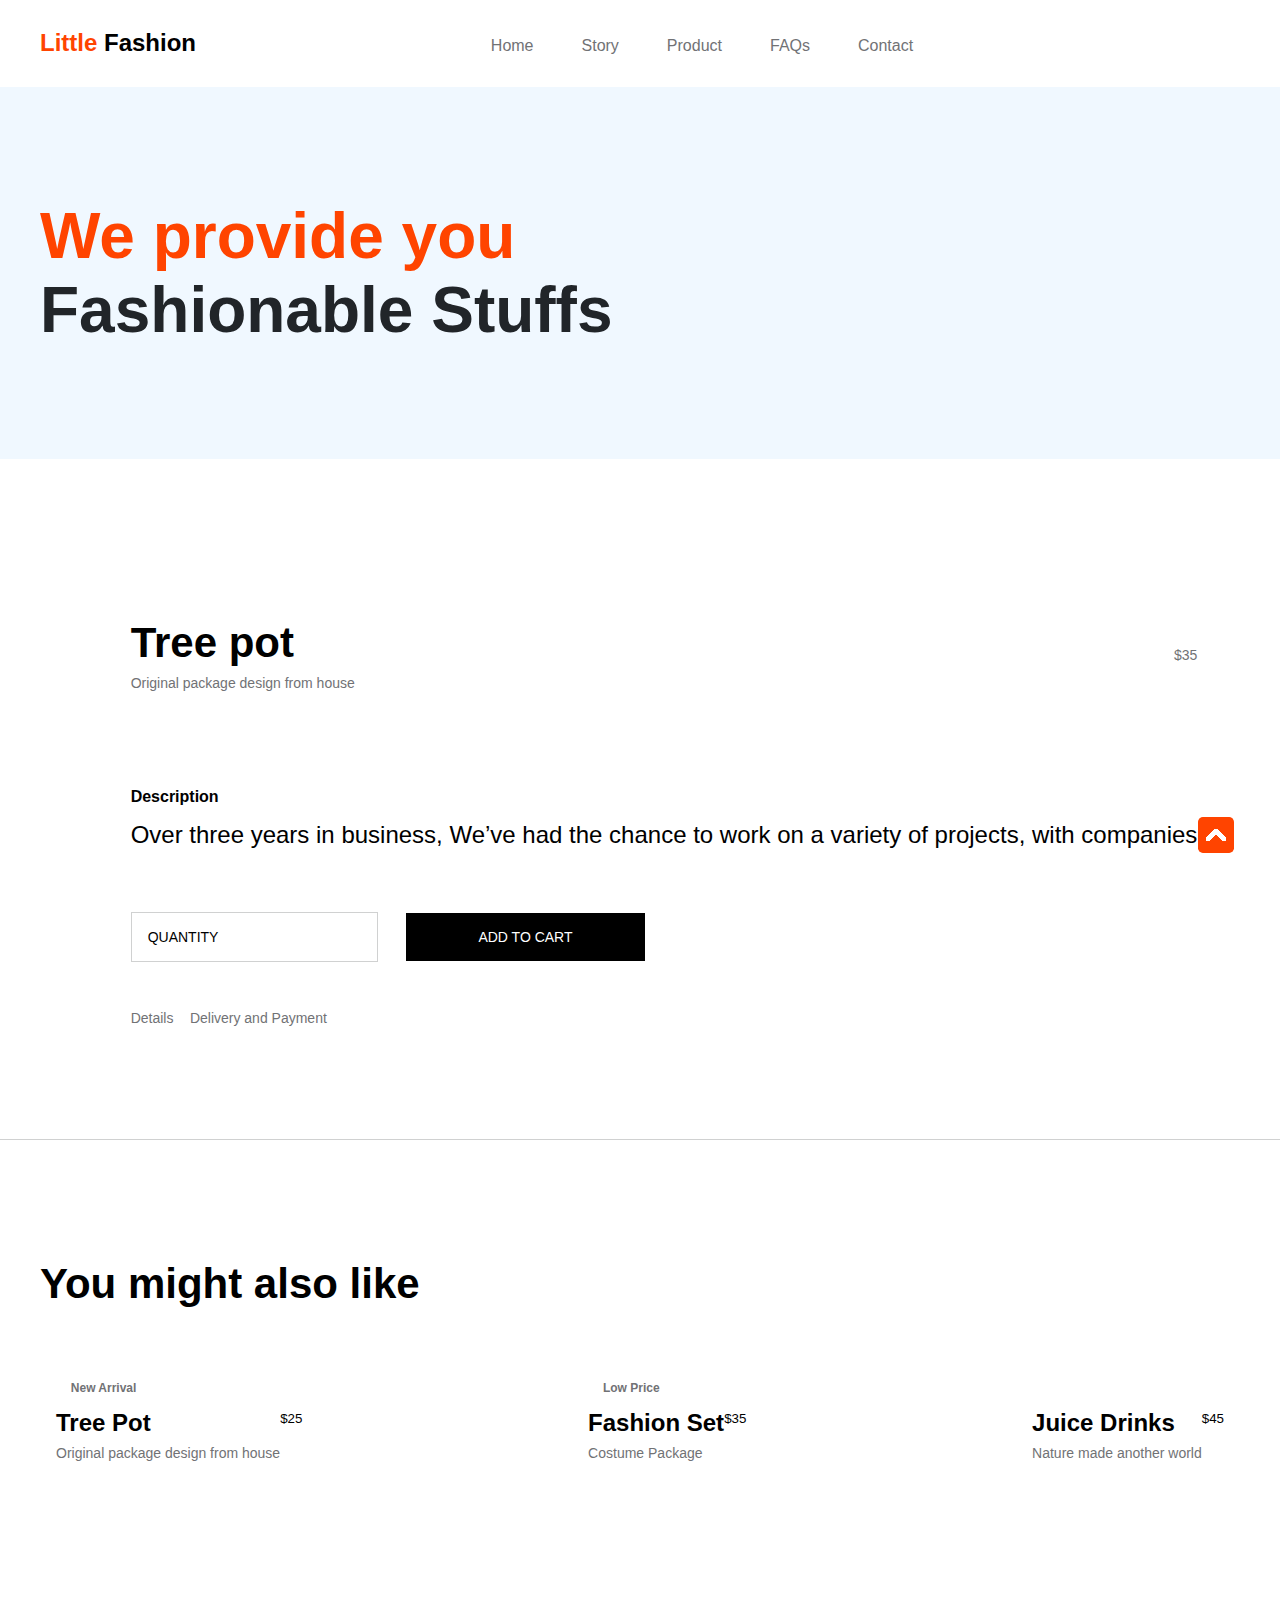
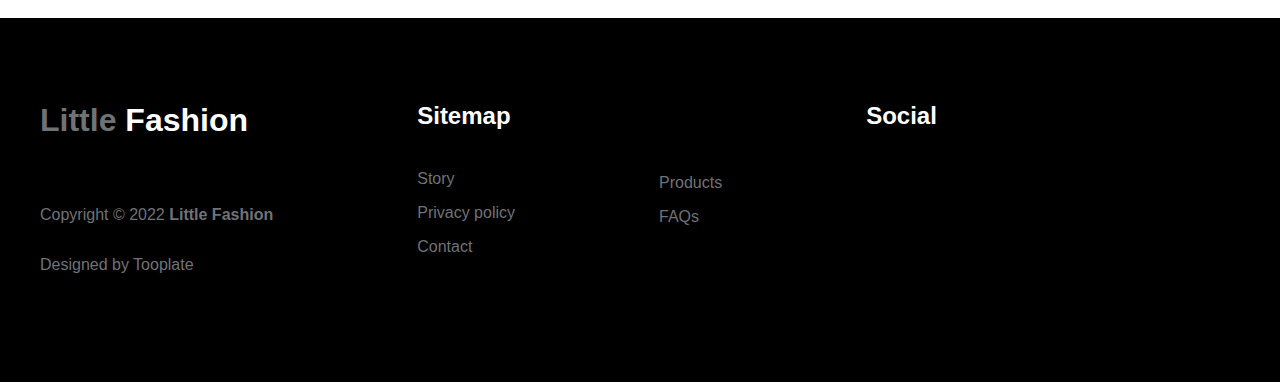
==== commit 82dc368a: "latest-update" ====
--- a/cart.html
+++ b/cart.html
@@ -6,10 +6,11 @@
     <meta http-equiv="X-UA-Compatible" content="IE=edge">
     <meta name="viewport" content="width=device-width, initial-scale=1.0">
     <title>Litile Fashion | Cart</title>
+    <link rel="icon" href="./images/T2.png" type="">
     <link rel="stylesheet" href="style.css">
     <link rel="stylesheet" href="fonts/stylesheet.css">
     <script src="https://kit.fontawesome.com/057571cba5.js" crossorigin="anonymous"></script>
-    <!-- <script src="js.js"></script> -->
+    <script src="js.js"></script>
     <link rel="stylesheet" href="responsive.css">
 </head>
 
@@ -214,6 +215,17 @@
             </div>
         </section>
 
+
+  <!-- top scroll -->
+  <div class="scroll">
+    <button class="top_scroll" onclick="scrollToTop()">
+      
+        <img src="./images/button.png"/>
+       
+    </button>
+</div>
+
+
         <!--footer starts  -->
         <footer>
             <div class="footer_bg">
--- a/style.css
+++ b/style.css
@@ -63,7 +63,10 @@
 ::-webkit-scrollbar {
     width: 1rem;
   }
-
+  a, button {
+    touch-action: manipulation;
+    transition: all 0.3s;
+}
 
 /* Track */
 ::-webkit-scrollbar-track {
@@ -103,6 +106,7 @@
 .logo > a >p {
     font-weight: var(--font-weight-bold);
     font-size: 1.5rem;
+    transition: all 0.3s;
 }
 .logo > a >p:hover{
     color: var(--primary-color);
@@ -119,7 +123,7 @@
     font-size: 1rem;
     color: var(--p-color);
     border-bottom: 2px solid var(--white-color);
-    
+    transition: border-bottom 0.5s;
 }
 .menu > a.active{
     color: var(--primary-color);
@@ -134,6 +138,7 @@
     padding: 0 0.5rem;
     color: var(--p-color);
     font-size: 1.2rem;
+    transition: all 0.3s;
 }
 .login > a i:hover{
     color: var(--primary-color);
@@ -271,6 +276,7 @@
 }
 .retail_img > img{
     width: 41.313rem;
+    vertical-align: bottom;
 }
 .retail_text{
     flex-basis: 51rem;
@@ -302,7 +308,7 @@
     content: "\f061";
     font-family: "Font Awesome 5 Free";
     font-weight: 900;
-    padding-left: 0.2rem;
+    padding-left: 0.4rem;
     
 }
 /* products */
@@ -323,10 +329,9 @@
 }
 .product_img >a img{
     width: 22.7rem !important;
-}
-/* .product_img > img:hover{
-    box-shadow: 0 1rem 3rem rgba(0,0,0,.175);
-} */
+    vertical-align:bottom
+}
+
 .product_info{
     padding: 1.8rem 1rem;
     display: flex;
@@ -334,6 +339,7 @@
 }
 .product_txt> h5:hover{
     color: var(--primary-color);
+    cursor: pointer;
 }
 .product_txt> p{
     color: var(--p-color);
@@ -343,6 +349,9 @@
 .product_txt> small {
     font-size: .875em;
     color: var(--p-color);
+}
+.product_img{
+    transition: all 0.5s ease-out;
 }
 
 .img_top{
@@ -503,9 +512,9 @@
     display: flex;
     justify-content: space-between;
     background: var(--white-color);
-    padding: 2.1rem 1.9rem;
+    padding: 2.5rem 2rem;
     border-radius: 0.25rem;
-    gap: 1rem;
+    gap: 1.2rem;
 }
 /* story modal */
 
@@ -590,44 +599,18 @@
     right: 0;
     z-index: 1;
   }
-  /* .exit::after{
-    cursor: pointer;
-    font-family: "Font Awesome 5 Free";
-    content: "\f00d";
-    font-weight: 900;
-    color: var(--p-color);
-    font-size: 3rem;
-    z-index: 1;
-    
-  } */
+  
   .exit::after:hover{
     color: #212529;
   } 
-/* .modal_details_2 >.exit{
-    background-color: var(--white-color);
-    border: none;
-    position: relative;
-    top: 1rem;
-    left: 46rem;
-    right: 0;
-  }
-  .modal_details_2 >.exit::after{
-    cursor: pointer;
-    font-family: "Font Awesome 5 Free";
-    content: "\f00d";
-    font-weight: 900;
-    color: var(--p-color);
-    font-size: 3rem;
-    z-index: 1;
-    
-  } */
+
 /* block starts */
 .block_img > img{
     width: 5.313rem;
     border-radius: 7rem;
 }
 .block_info{
-    padding: 1.2rem 3.2rem 1.2rem 0;
+    padding: 1.2rem 3.2rem 1.2rem 0.5rem;
    
 }
 .block_info > p{
@@ -732,8 +715,8 @@
     font-size: 1rem;
 }
 .form >input:focus{
-    border-color: #86b7fe;
-    box-shadow: 0 0 0 0.25rem rgb(13 110 253 / 25%);
+    border-color: #ff44006b;
+    box-shadow: 0 0 0 0.25rem #ff44003d;
 }
 .form > textarea{
     display: block;
@@ -749,8 +732,8 @@
     font-family: var(--body-font-family);
 }
 .form >textarea:focus{
-    border-color: #86b7fe;
-    box-shadow: 0 0 0 0.25rem rgb(13 110 253 / 25%);
+    border-color: #ff4400b5;
+    box-shadow: 0 0 0 0.25rem #ff440094;
 }
 .button{
     margin: 2.5rem 0;
@@ -809,7 +792,10 @@
     color: var(--primary-color);
 }
 .company_block_1> a:hover::after{
-    content: "->";
+    content: "\f061";
+    font-family: "Font Awesome 5 Free";
+    font-weight: 900;
+    padding-left: 0.4rem
 }
 .company_address:last-child .company_block_2{
     padding-left: 3rem;
@@ -838,6 +824,7 @@
  }
  .cart_img >img{
     width: 35rem;
+    transition: all 0.5s ease-out;
  }
  .cart_img >img:hover{
     box-shadow: 0 1rem 3rem rgb(0 0 0 / 18%);
@@ -914,7 +901,7 @@
     
     background-color: var(--white-color);
     border: 1px solid #dee2e6;
-    width: 16rem;
+    width: 15.44rem;
     
     opacity: 0;
  }
@@ -925,9 +912,7 @@
     background-color: var(--bs-blue);
 
  }
- a.active:focus{
-    border: 0.33rem solid #a2e8f7;
- }
+ 
  .dropdown:focus + .d_menu{
     opacity: 1;
  }
@@ -948,7 +933,8 @@
     justify-content: start;
     border-bottom: 1px solid var(--grey-color);
     gap: 1.5rem;
-    padding: 1rem 4rem 3.77rem 4rem;
+    padding: 4rem 4rem 3.77rem 4rem;
+
 }
 .modal_img > img{
     width: 20.25rem;
@@ -992,28 +978,16 @@
     cursor: pointer;
     background-color: var(--white-color);
     border: none;
-    position: relative;
-    top: 1.6rem;
-    left: 46rem;
-    right: 0;
+    position: absolute;
+    top: 1rem;
+    right: 1rem ;
+    
   }
   .close> img:hover{
     fill: #000000;
     
   }
-  /* .close::after{
-    cursor: pointer;
-    font-family: "Font Awesome 5 Free";
-    content: "\f00d";
-    font-weight: 900;
-    color: var(--p-color);
-    font-size: 3rem;
-    z-index: 1;
-    
-  }
-  .close::after:hover{
-    color: #212529;
-  }  */
+  
  
 .modal{
     display: none;
@@ -1052,27 +1026,7 @@
     from {top:-300px; opacity:0}
     to {top:0; opacity:1}
   }
-  /* .modal-content >.close{
-    background-color: var(--white-color);
-    border: none;
-    position: relative;
-    top: 1rem;
-    left: 46rem;
-    right: 0;
-  }
-  .modal-content >.close::after{
-    cursor: pointer;
-    font-family: "Font Awesome 5 Free";
-    content: "\f00d";
-    font-weight: 900;
-    color: var(--p-color);
-    font-size: 3rem;
-    z-index: 1;
-    
-  }
-  .modal-content >.close::after:hover{
-    color: #212529;
-  } */
+
  /*......................................... login page.........................................  */
  .login_pg{
     margin: 7rem 0;
@@ -1085,10 +1039,15 @@
     margin: 1.5rem auto;
     border-radius: 5px;
     border: 1px solid var(--grey-color);
-    color: var(--grey-color);
+    outline: none;
     font-size: 1rem;
- }
- 
+   
+    color: #212529;
+ }
+ .login_form > input:focus{
+    border-color: #ff4400b5;
+    box-shadow: 0 0 0 0.25rem #ff440094;
+ }
  .login_form >a{
     display: block;
     margin: 1.5rem auto;
@@ -1099,6 +1058,7 @@
     text-align: center;
     border-radius: 3rem;
     text-transform: uppercase;
+    
  }
  .login_form >a:hover{
     background-color: var(--primary-color);
@@ -1107,6 +1067,10 @@
     color: var(--p-color);
     font-size: var(--p-font-size);
     font-weight: var(--font-weight-light);
+    
+ }
+ .check{
+    margin-top: -1.33rem;
  }
  .login_form >p a{
     color: var(--p-color);
@@ -1172,9 +1136,7 @@
 .FAQ_heading{
     padding: 2rem 0;
 }
-/* .FAQ_link{
-    border-bottom: 1px solid var(--grey-color);
-} */
+
 .FAQ_dropdown>button{
     font-size: 1.5rem;
     font-weight: var(--font-weight-normal);
@@ -1218,15 +1180,22 @@
     font-size: 15px;
     transition: 0.4s;
   }
-  .accordion:after {
+  .accordion.active{
+    color: var(--primary-color);
+   
+  }
+  .accordion::after {
     font-family: "Font Awesome 5 Free";
     content: "\f107";
     font-weight: 900;
     color: #212529;
     float: right;
     margin-left: 5px;
-  }
-  
+    transition: transform .2s ease-in-out;
+  }
+  .accordion.active::after{
+    transform: rotate(-180deg);
+  }
   .panel {
     padding: 0;
     background-color: white;
@@ -1235,10 +1204,18 @@
     transition: max-height 0.2s ease-out;
   }
   .top_scroll{
-    position: absolute;
-    top: 96rem;
-    right: 3rem;
-  }
-  .top_scroll> img:hover{
-    color: #FF4400;
-  }+    position: fixed;
+    left: 50%;
+    top: 50%;
+    right: 4rem;
+    bottom: 4rem;
+    transform: translate(50%, 50%);
+    background-color: #ffffff00;
+    border: none;
+    cursor: pointer;
+   }
+   .top_scroll> img{
+    background-color: white;
+    border-radius: 0.3rem;
+   }
+  --- a/responsive.css
+++ b/responsive.css
@@ -214,6 +214,7 @@
      .d_menu{
         top: 3.2rem;
         width: 100%;
+        z-index: -1;
      }
     .dropdown::after{
         padding-left: 0rem ;
@@ -231,12 +232,13 @@
         width: 100%;
         margin: 1.5rem 0;
         text-align: center;
+        z-index: 1;
     }
     .modal_details{
         flex-direction: column;
         align-items: center;
     }
-    /*......................................... cart page.........................................  */
+    /*......................................... login page.........................................  */
     .login_pg{
         margin: 3rem 2rem;
     }
@@ -258,10 +260,7 @@
     .modal_img > img {
         width: 100%;
     }
-    .close{
-        top: 0.6rem;
-        left: 27rem;
-    }
+ 
 
 
 
@@ -274,6 +273,13 @@
         position: absolute;
         left: 27rem;
        
+    }
+    .top_scroll{
+        right: 3rem;
+    }
+    .top_scroll > img{
+        width: 2rem;
+        
     }
 }
 
@@ -413,22 +419,24 @@
      }
      .d_menu{
         width: 100%;
+        z-index: -1;
      }
      .dropdown::after{
         padding-left: 0rem !important;
      }
     .top_btn > a{
-        /* display: block; */
-        width: 100%;
-    }
-   
+        width: 100%;
+    }
+  
     .top_btn > a:first-child > small {
         padding-left: 22.5rem;
     }
     .top_btn > button{
+        /* display: block; */
         width: 100%;
         margin: 1.5rem 0;
         text-align: center;
+        z-index: 1;
     }
     .modal_details{
         flex-direction: column;
@@ -436,10 +444,6 @@
     }
     .modal_img > img {
         width: 100%;
-    }
-    .close{
-        top: 0.6rem;
-        left: 39rem !important;
     }
 
     .FAQ_block{
@@ -591,10 +595,7 @@
     .modal_img > img {
         width: 100%;
     }
-    .close{
-        left: 38rem;
-    }
-
+  
     .FAQ_block{
         margin: 7rem 2rem;
         width: 45rem;
@@ -604,7 +605,7 @@
         left: 43rem;
        
     }
-
+   
 }
 
 @media (min-width: 992px) and (max-width: 1024px) {
@@ -644,12 +645,13 @@
         width: 35rem;
     }
     /* products */
-    .product_img > img {
-        width: 17.7rem !important;
+    .product_img >a img  {
+        width: 18rem !important;
     }
     .heart_icon{
         left: 15.4rem;
     }
+ 
      /* footer */
      .footer_bg {
         padding: 3rem;
@@ -664,8 +666,12 @@
     .story_img > img {
         width: 32rem;
     }
-    .ideas_heading{
-
+    .team_box{
+        padding: 1rem;
+        gap: 0rem;
+    }
+    .block_info {
+        padding: 1rem 1.5rem 1rem 0.5rem;
     }
       /*......................................... contact page.........................................  */
     .contact {
@@ -692,4 +698,11 @@
     .top_btn > a:last-child {
         padding: 1rem 1.5rem;
     }
+    .dropdown::after {
+        padding-left: 3rem;
+    }
+    .top_btn > button {
+        padding: 1rem 1.5rem;
+        margin-left: 0.5rem;
+    }
 }